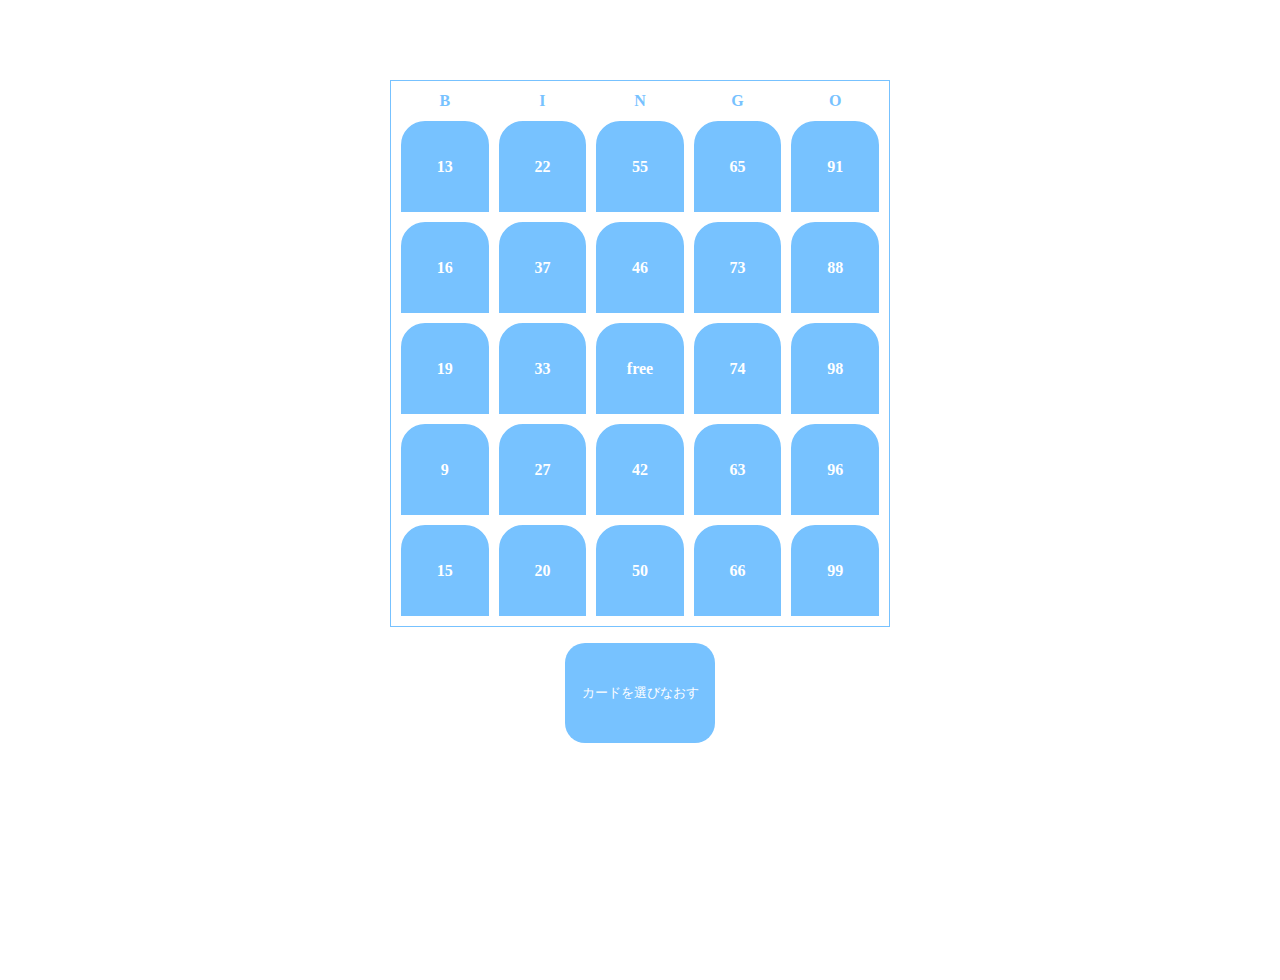
==== html/sheet.html @ dbf24028 "first commit" ====
<!DOCTYPE html>
<html lang="ja">

<head>
  <meta charset="UTF-8">
  <title>ビンゴシート</title>
  <link rel="stylesheet" href="../css/sheet.css">
  <script src="https://ajax.googleapis.com/ajax/libs/jquery/2.2.4/jquery.min.js"></script>
  <script src="../js/sheet.js"></script>
  <meta name="viewport" content="width=device-wisth,initial-scale=1">
</head>

<body>
  <div>
    <table id="bingo" cellspacing="10">
      <tbody>
        <tr>
          <th>B</th>
          <th>I</th>
          <th>N</th>
          <th>G</th>
          <th>O</th>
        </tr>
        <tr>
          <td id="bi0"></td>
          <td id="bi1"></td>
          <td id="bi2"></td>
          <td id="bi3"></td>
          <td id="bi4"></td>
        </tr>
        <tr>
          <td id="bi5"></td>
          <td id="bi6"></td>
          <td id="bi7"></td>
          <td id="bi8"></td>
          <td id="bi9"></td>
        </tr>
        <tr>
          <td id="bi10"></td>
          <td id="bi11"></td>
          <td id="bi12"></td>
          <td id="bi13"></td>
          <td id="bi14"></td>
        </tr>
        <tr>
          <td id="bi15"></td>
          <td id="bi16"></td>
          <td id="bi17"></td>
          <td id="bi18"></td>
          <td id="bi19"></td>
        </tr>
        <tr>
          <td id="bi20"></td>
          <td id="bi21"></td>
          <td id="bi22"></td>
          <td id="bi23"></td>
          <td id="bi24"></td>
        </tr>
      </tbody>
    </table>
    <p id="button"><input type="button" value="カードを選びなおす" id="bingo-create"></p>
  </div>
  
  
</body>

</html>
---- css/sheet.css ----
body {
  margin: 0;
  padding: 0;
  width: 100vw;
  height: 100vh;
}

#bingo {
      width: 500px;
      margin: 0 auto;
      border-collapse: separate;
      border-spacing: .65rem;
      border: 1px solid  #77c2ff;
      margin-top: 80px;
    }

    #bingo th,
    #bingo td {
      text-align: center;
      font-weight: normal;
    }

    #bingo th {
      color:  #77c2ff;
      background-color: #fff;
      border: none;
      font-weight: bold;
    }

    #bingo td {
      width: 80px;
      height: 85px;
      text-align: center;
      vertical-align: middle;

      border-radius: 1.5rem 1.5rem 0 0;
      color: #fff;
      font-weight: bold;
      background-color: #77c2ff;
      border: 2px solid #77c2ff;
    }

    #bingo td.check {
      color:  #77c2ff;
      background-color: #F0F0F0;
    }

    #bingo td:hover {
      cursor: pointer;
      cursor: hand;
    }

    p#button {
      text-align: center;
    }

    p#button input {
      width: 150px;
      height: 100px;
      padding: .5rem;
      margin: 0 auto;
      color: #fff;
      border-radius: 20px;
      border: #77c2ff;
      background-color: #77c2ff;

    }
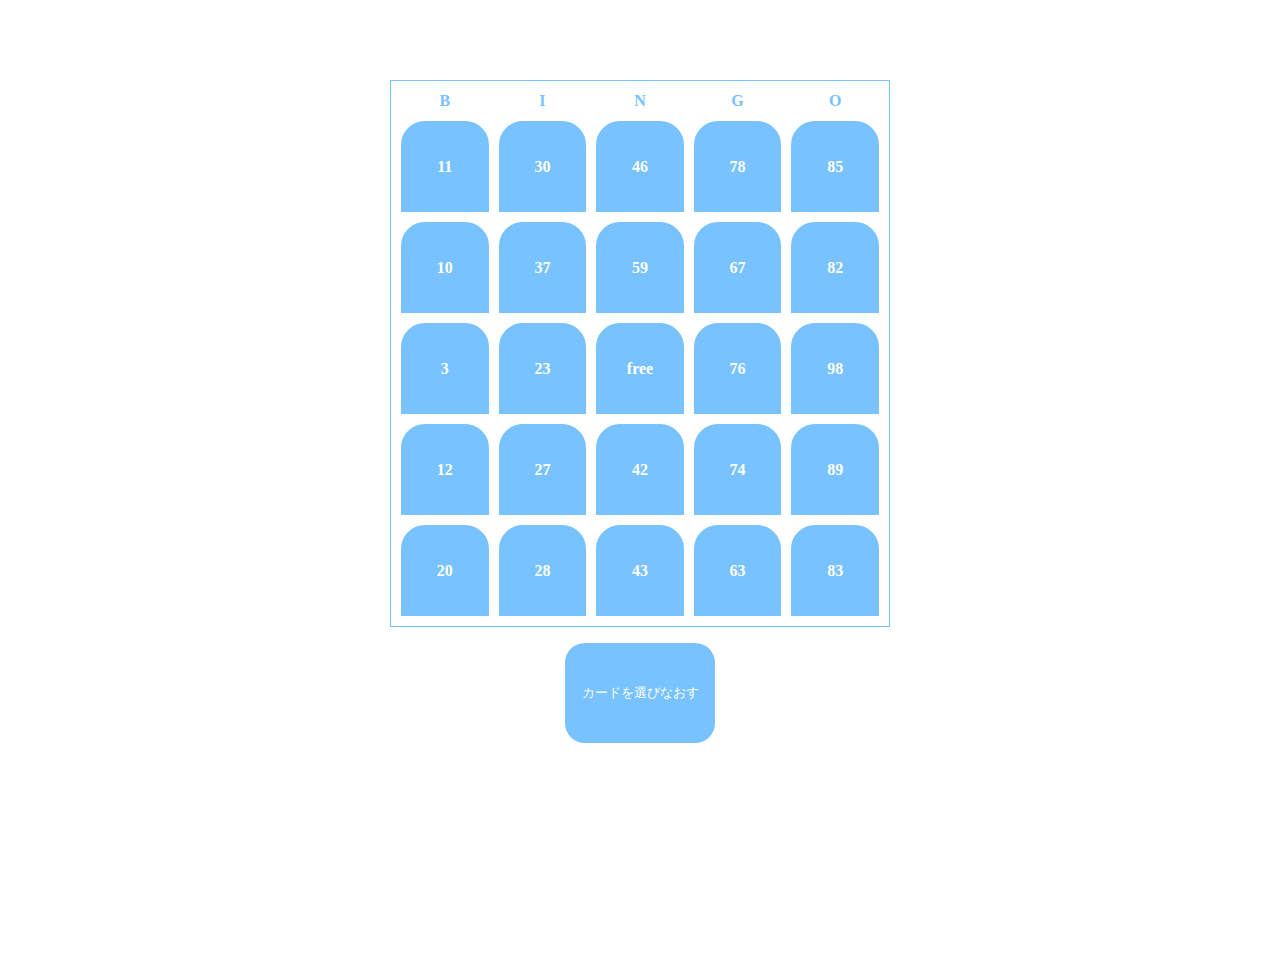
==== commit 251b980d: "first commit" ====
--- a/html/sheet.html
+++ b/html/sheet.html
@@ -60,8 +60,7 @@
     </table>
     <p id="button"><input type="button" value="カードを選びなおす" id="bingo-create"></p>
   </div>
-  
-  
+
 </body>
 
 </html>--- a/css/sheet.css
+++ b/css/sheet.css
@@ -64,4 +64,9 @@
       border: #77c2ff;
       background-color: #77c2ff;
 
-    }+    }
+
+  /*追加項目*/
+.cardnone{
+  display: none;
+}